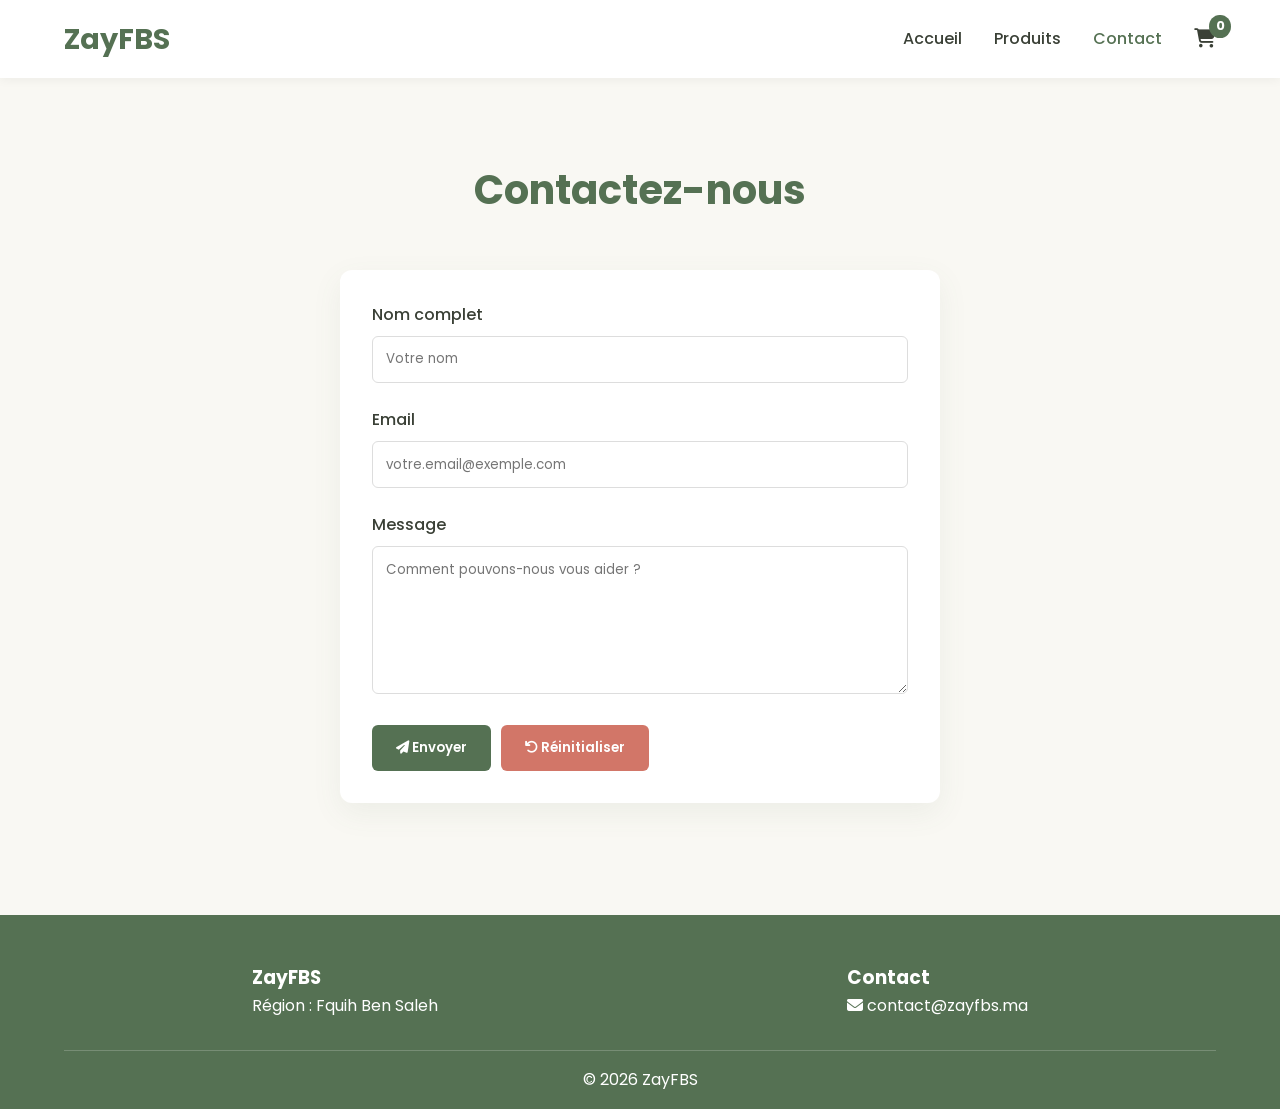
==== contact.html @ 833e1318 "v22 commit" ====
<!DOCTYPE html>
<html lang="fr">

<head>
    <meta charset="UTF-8">
    <meta name="viewport" content="width=device-width, initial-scale=1.0">
    <title>ZayFBS - Contact</title>
    <link rel="stylesheet" href="https://cdnjs.cloudflare.com/ajax/libs/font-awesome/6.4.0/css/all.min.css">
    <link rel="stylesheet" href="css/style.css">
</head>

<body>
    <nav class="navbar">
        <a href="index.html" class="logo">ZayFBS</a>
        <button class="hamburger" id="hamburger"><i class="fas fa-bars"></i></button>
        <ul class="nav-links" id="nav-links">
            <li><a href="index.html">Accueil</a></li>
            <li><a href="produits.html">Produits</a></li>
            <li><a href="contact.html" class="active">Contact</a></li>
            <li>
                <a href="javascript:void(0)" class="cart-icon" onclick="openCart()">
    <i class="fas fa-shopping-cart"></i>
    <span class="cart-count" id="cart-counter">0</span>
</a>
                </a>
            </li>
        </ul>
    </nav>

    <section class="section">
        <h2 class="section-title">Contactez-nous</h2>

        <div class="form-container">
            <div id="success-msg"
                style="display:none; background: var(--secondary); color: white; padding: 1rem; border-radius: 6px; margin-bottom: 1rem; text-align: center; font-weight: bold;">
                Votre message a été envoyé avec succès !
            </div>

            <form id="contact-form">
                <div class="form-group">
                    <label>Nom complet</label>
                    <input type="text" id="contact-name" required minlength="3" placeholder="Votre nom">
                </div>
                <div class="form-group">
                    <label>Email</label>
                    <input type="email" id="contact-email" required placeholder="votre.email@exemple.com">
                </div>
                <div class="form-group">
                    <label>Message</label>
                    <textarea id="contact-message" rows="6" required minlength="10"
                        placeholder="Comment pouvons-nous vous aider ?"></textarea>
                </div>
                <div style="display: flex; gap: 10px;">
                    <button type="submit" class="btn"><i class="fas fa-paper-plane"></i> Envoyer</button>
                    <button type="reset" class="btn btn-danger"><i class="fas fa-undo"></i> Réinitialiser</button>
                </div>
            </form>
        </div>
    </section>




<!-- 🛒 CART SIDEBAR -->
<div id="cart-sidebar" class="cart-sidebar">

  <div class="cart-header">
    <h2>Votre Panier</h2>
    <button onclick="closeCart()">✖</button>
  </div>

  <table class="cart-table">
    <tbody id="cart-body"></tbody>
  </table>

  <h3>Total: <span id="cart-total">0</span> MAD</h3>

</div>



    <footer>
        <div class="footer-content">
            <div>
                <h3>ZayFBS</h3>
                <p>Région : Fquih Ben Saleh</p>
            </div>
            <div>
                <h3>Contact</h3>
                <p><i class="fas fa-envelope"></i> contact@zayfbs.ma</p>
            </div>
        </div>
        <div class="footer-bottom">
            <p>&copy; 2026 ZayFBS</p>
        </div>
    </footer>

    <script src="js/main.js"></script>
</body>

</html>
---- css/style.css ----
/* =========================================
   VARIABLES (Couleurs douces et naturelles)
   ========================================= */
@import url("https://fonts.googleapis.com/css2?family=Poppins:wght@300;400;500;600;700&display=swap");

:root {
  --primary: #557153; /* Vert sauge / Olive doux */
  --secondary: #a9af7e; /* Vert pistache très doux */
  --accent: #f9f8f3; /* Fond crème très agréable pour les yeux */
  --text: #3a4036; /* Gris-vert foncé au lieu du noir pur */
  --bg: #ffffff; /* Blanc pur pour les cartes */
  --danger: #d27668; /* Rouge doux / terre cuite */
  --shadow: 0 10px 30px rgba(85, 113, 83, 0.08); /* Ombre colorée très subtile */
  --transition: all 0.3s ease;
}

* {
  margin: 0;
  padding: 0;
  box-sizing: border-box;
  font-family: "Poppins", sans-serif;
}

body {
  background-color: var(--accent); /* Fond crème qui repose les yeux */
  color: var(--text);
  line-height: 1.6;
  display: flex;
  flex-direction: column;
  min-height: 100vh;
}

/* =========================================
   NAVBAR
   ========================================= */
.navbar {
  background-color: var(--bg);
  padding: 1rem 5%;
  display: flex;
  justify-content: space-between;
  align-items: center;
  position: sticky;
  top: 0;
  z-index: 1000;
  box-shadow: 0 2px 10px rgba(0, 0, 0, 0.05);
}

.logo {
  font-size: 1.8rem;
  font-weight: 700;
  color: var(--primary);
  text-decoration: none;
}

.nav-links {
  list-style: none;
  display: flex;
  gap: 2rem;
  align-items: center;
}

.nav-links a {
  text-decoration: none;
  color: var(--text);
  font-weight: 500;
  transition: var(--transition);
}

.nav-links a:hover,
.nav-links a.active {
  color: var(--primary);
}

.cart-icon {
  position: relative;
  font-size: 1.2rem;
}

.cart-count {
  position: absolute;
  top: -10px;
  right: -15px;
  background-color: var(--primary);
  color: white;
  border-radius: 50%;
  padding: 0.1rem 0.4rem;
  font-size: 0.8rem;
  font-weight: bold;
}

.hamburger {
  display: none;
  background: none;
  border: none;
  font-size: 1.5rem;
  color: var(--primary);
  cursor: pointer;
}

/* =========================================
   HERO SECTION
   ========================================= */
.hero {
  height: 80vh;
  background:
    linear-gradient(rgba(58, 64, 54, 0.5), rgba(58, 64, 54, 0.5)),
    url("../img/hero.jpg") center/cover;
  display: flex;
  flex-direction: column;
  justify-content: center;
  align-items: center;
  text-align: center;
  color: white;
  padding: 0 20px;
}

.hero h1 {
  font-size: 3rem;
  margin-bottom: 1rem;
}

.hero p {
  font-size: 1.2rem;
  margin-bottom: 2rem;
  max-width: 600px;
}

/* =========================================
   SECTIONS & GRID
   ========================================= */
.section {
  padding: 5rem 5%;
}

.section-title {
  text-align: center;
  color: var(--primary);
  font-size: 2.5rem;
  margin-bottom: 3rem;
}

.grid {
  display: grid;
  grid-template-columns: repeat(auto-fit, minmax(300px, 1fr));
  gap: 2rem;
}

/* =========================================
   CARTES "PRO" (Fermes et Produits)
   ========================================= */
.card {
  display: flex;
  flex-direction: column;

  background: var(--bg, white);

  border-radius: 16px;

  overflow: hidden;

  padding: 15px;

  text-align: center;

  border: 1px solid rgba(85, 113, 83, 0.1);

  box-shadow: var(--shadow, 0 4px 10px rgba(0, 0, 0, 0.1));

  transition: var(--transition, 0.3s);

  max-width: 320px;

  margin: auto;
}

.card:hover {
  transform: translateY(-8px);
  box-shadow: 0 15px 35px rgba(85, 113, 83, 0.15);
}

.card img {
  width: 100%;
  height: 240px;
  object-fit: cover;
  border-bottom: 3px solid var(--secondary);
}

.card-body {
  padding: 1.5rem;
  display: flex;
  flex-direction: column;
  flex-grow: 1;
}

.card h3 {
  font-size: 1.3rem;
  margin-bottom: 0.5rem;
  color: var(--primary);
}

.card p {
  color: #666;
  font-size: 0.95rem;
  margin-bottom: 1.5rem;
}

.card-icon {
  font-size: 3rem;
  color: var(--primary);
  margin: 1.5rem 0 1rem 0;
}

/* =========================================
   BOUTONS & FORMULAIRES
   ========================================= */
.btn {
  padding: 0.8rem 1.5rem;
  background-color: var(--primary);
  color: white;
  border: none;
  border-radius: 6px;
  cursor: pointer;
  font-weight: 600;
  text-decoration: none;
  transition: var(--transition);
  display: inline-block;
}

.btn:hover {
  background-color: #3f543e;
}
.btn-outline {
  background-color: transparent;
  border: 2px solid var(--primary);
  color: var(--primary);
}
.btn-outline:hover {
  background-color: var(--primary);
  color: white;
}
.btn-danger {
  background-color: var(--danger);
}
.btn-danger:hover {
  background-color: #b35e51;
}

.form-container {
  background: var(--bg);
  padding: 2rem;
  border-radius: 12px;
  box-shadow: var(--shadow);
  max-width: 600px;
  margin: 0 auto 2rem auto;
}

.form-group {
  margin-bottom: 1.5rem;
  text-align: left;
}

.form-group label {
  display: block;
  font-weight: 500;
  margin-bottom: 0.5rem;
}

.form-group input,
.form-group textarea {
  width: 100%;
  padding: 0.8rem;
  border: 1px solid #ddd;
  border-radius: 6px;
  font-family: inherit;
}

.form-group input:focus,
.form-group textarea:focus {
  outline: none;
  border-color: var(--primary);
}

/* =========================================
   TABLEAU DU PANIER
   ========================================= */
.cart-table {
  width: 100%;
  border-collapse: collapse;
  background: var(--bg);
  box-shadow: var(--shadow);
  border-radius: 8px;
  overflow: hidden;
}

.cart-table th,
.cart-table td {
  padding: 1rem;
  text-align: left;
  border-bottom: 1px solid #eee;
}

.cart-table th {
  background-color: var(--primary);
  color: white;
}

.qty-btn {
  background: var(--secondary);
  color: white;
  border: none;
  padding: 5px 10px;
  border-radius: 4px;
  cursor: pointer;
  font-weight: bold;
}

/* =========================================
   FOOTER
   ========================================= */
footer {
  background-color: var(--primary);
  color: white;
  padding: 3rem 5% 1rem;
  margin-top: auto;
}

.footer-content {
  display: flex;
  justify-content: space-around;
  flex-wrap: wrap;
  gap: 2rem;
  margin-bottom: 2rem;
}

.footer-bottom {
  text-align: center;
  padding-top: 1rem;
  border-top: 1px solid rgba(255, 255, 255, 0.2);
}

/* =========================================
   RESPONSIVE
   ========================================= */
@media (max-width: 768px) {
  .hamburger {
    display: block;
  }

  .nav-links {
    position: absolute;
    top: 100%;
    left: 0;
    width: 100%;
    background: var(--bg);
    flex-direction: column;
    padding: 2rem 0;
    box-shadow: var(--shadow);
    display: none;
  }

  .nav-links.active {
    display: flex;
  }
  .hero h1 {
    font-size: 2rem;
  }
  .cart-table {
    display: block;
    overflow-x: auto;
  }
}

/* button  page  product panier */
.card button {
  margin: 5px 5px 0 5px;
  padding: 8px 12px;
  border: none;
  border-radius: 6px;
  cursor: pointer;
  font-weight: 600;
  transition: var(--transition);
}

/* ADD TO CART BUTTON */
.card button:first-of-type {
  background-color: var(--primary);
  color: white;
}

.card button:first-of-type:hover {
  background-color: #3f543e;
}

/* EDIT BUTTON */
.card button:nth-of-type(2) {
  background-color: var(--secondary);
  color: white;
}

.card button:nth-of-type(2):hover {
  opacity: 0.85;
}

/* DELETE BUTTON */
.card button:nth-of-type(3) {
  background-color: var(--danger);
  color: white;
}

.card button:nth-of-type(3):hover {
  opacity: 0.85;
}

.cart-table button {
  padding: 5px 10px;
  border: none;
  border-radius: 4px;
  cursor: pointer;
  font-weight: bold;
  transition: var(--transition);
}

.cart-table button:hover {
  opacity: 0.8;
}

/* minus / plus */
.cart-table button:first-of-type {
  background: var(--secondary);
  color: white;
}

.cart-table button:last-of-type {
  background: var(--primary);
  color: white;
}

.cart-table td button {
  background: var(--danger);
  color: white;
}



.cart-sidebar {
  position: fixed;
  top: 0;
  right: -100%;

  width: 360px;
  max-width: 100%;
  height: 100vh;

  background: #fff;
  z-index: 9999;

  box-shadow: -10px 0 25px rgba(0,0,0,0.15);

  transition: right 0.3s ease;

  display: flex;
  flex-direction: column;

  overflow: hidden;
}

.cart-sidebar.active {
  right: 0;
}

/* HEADER */
.cart-header {
  flex-shrink: 0;
  display: flex;
  justify-content: space-between;
  align-items: center;

  padding: 15px;
  border-bottom: 1px solid #eee;
}

/* BODY */
.cart-body {
  flex: 1;
  overflow-y: auto;

  padding: 10px 15px;
}

/* TABLE FIX */
.cart-table {
  width: 100%;
  border-collapse: collapse;
}

.cart-table td {
  padding: 8px 0;
  font-size: 14px;
  border-bottom: 1px solid #eee;
}

/* FOOTER */
.cart-footer {
  flex-shrink: 0;
  padding: 15px;

  border-top: 1px solid #eee;

  display: flex;
  justify-content: space-between;
  align-items: center;
}


.qty-btn,
.cart-table button {
  width: 24px;
  height: 24px;

  border-radius: 50%;

  background: #557153;
  color: white;

  font-size: 13px;
  font-weight: bold;

  border: none;

  display: inline-flex;
  justify-content: center;
  align-items: center;

  cursor: pointer;

  margin: 0 4px;
}

.qty-btn:hover,
.cart-table button:hover {
  background: #3f543e;
  transform: scale(1.1);
}




.cart-header button {
  width: 28px;
  height: 28px;

  border: none;
  border-radius: 50%;

  background: #f1f1f1;
  color: #3a4036;

  font-size: 16px;
  font-weight: bold;

  display: flex;
  align-items: center;
  justify-content: center;

  cursor: pointer;

  transition: 0.2s;
}

.cart-header button:hover {
  background: #d27668;
  color: white;
  transform: scale(1.1);
}
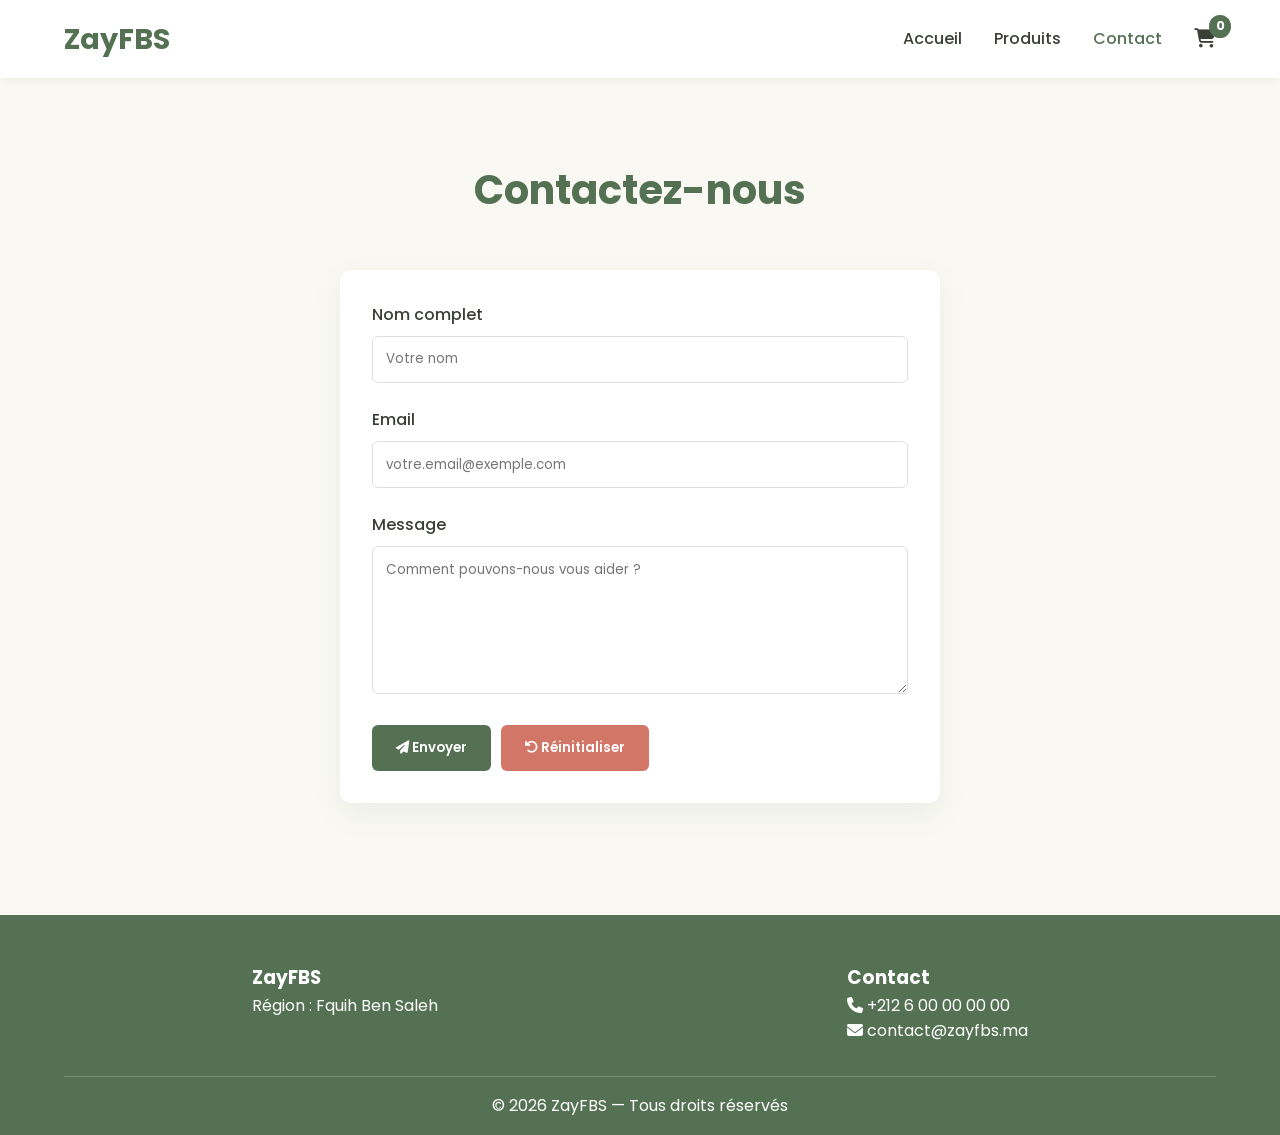
==== commit 49d5b380: "Ajout section processus et certifications avec emojis" ====
--- a/contact.html
+++ b/contact.html
@@ -87,11 +87,12 @@
             </div>
             <div>
                 <h3>Contact</h3>
+                <p><i class="fas fa-phone"></i> +212 6 00 00 00 00</p>
                 <p><i class="fas fa-envelope"></i> contact@zayfbs.ma</p>
             </div>
         </div>
         <div class="footer-bottom">
-            <p>&copy; 2026 ZayFBS</p>
+            <p>&copy; 2026 ZayFBS — Tous droits réservés</p>
         </div>
     </footer>
 
